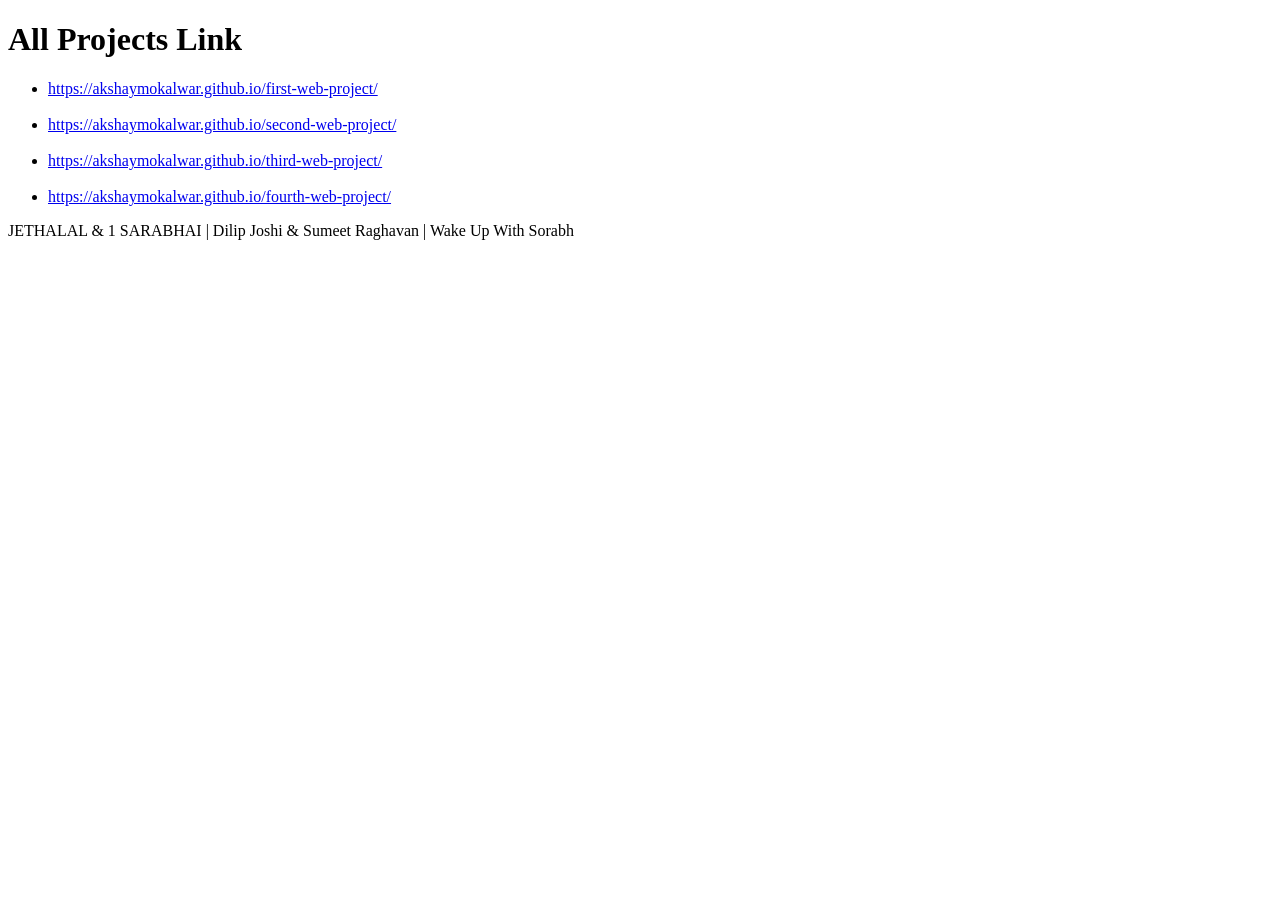
==== index.html @ 81e4a9da "Update index.html" ====
<!DOCTYPE html>
<html>
<head>
	<title>All Project Link</title>
</head>
<body>
<h1>All Projects Link</h1>
<ul>
	<li><a href="first-web-project/">https://akshaymokalwar.github.io/first-web-project/</a></li><br>
	<li><a href="second-web-project/">https://akshaymokalwar.github.io/second-web-project/</a></li><br>
	<li><a href="Birthday Wish Web/">https://akshaymokalwar.github.io/third-web-project/</a></li><br>
	<li><a href="fourth/">https://akshaymokalwar.github.io/fourth-web-project/</a></li>
</ul>
	
	
JETHALAL & 1 SARABHAI | Dilip Joshi & Sumeet Raghavan | Wake Up With Sorabh
</body>
</html>
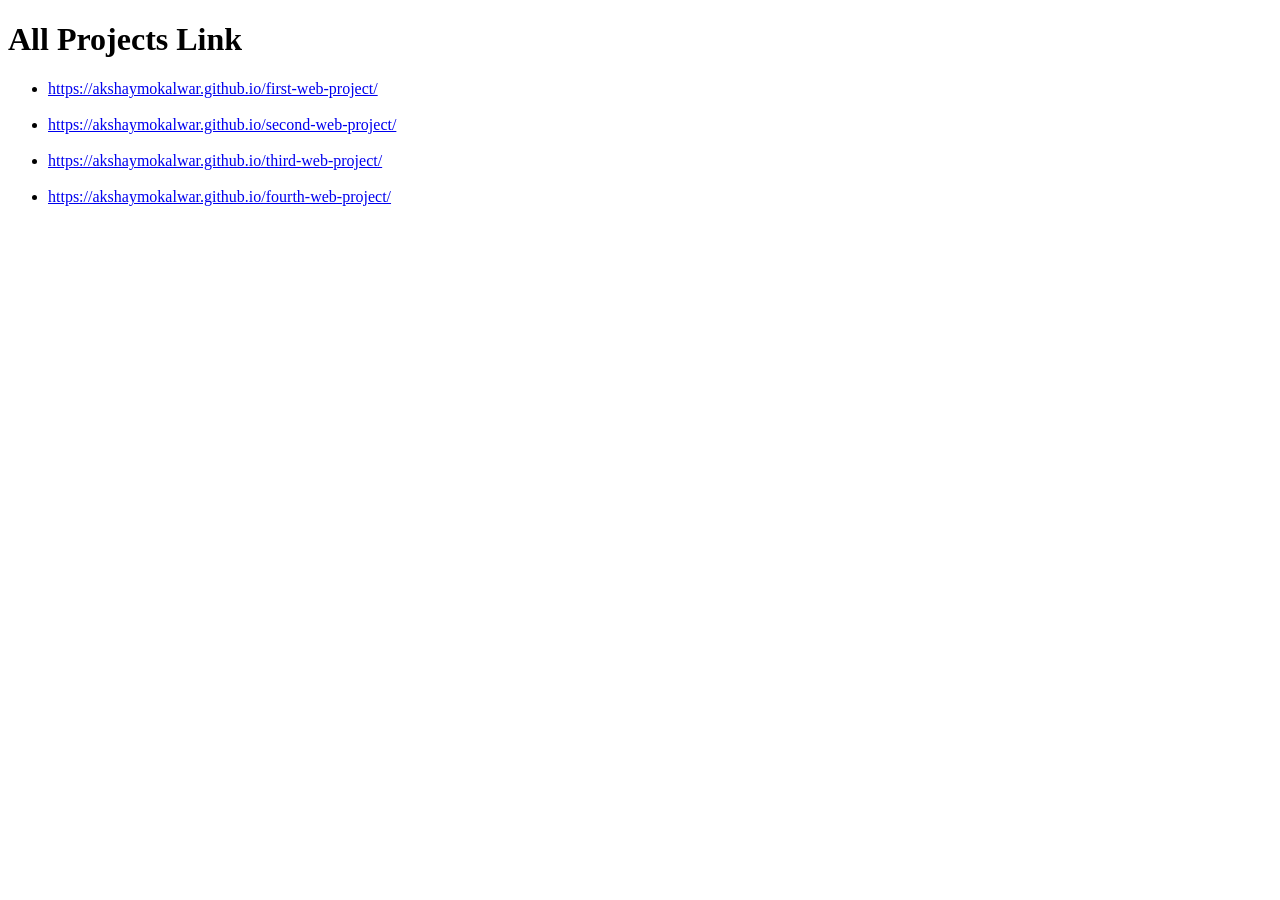
==== commit f0dc4ec8: "Update index.html" ====
--- a/index.html
+++ b/index.html
@@ -13,6 +13,6 @@
 </ul>
 	
 	
-JETHALAL & 1 SARABHAI | Dilip Joshi & Sumeet Raghavan | Wake Up With Sorabh
+<script type="text/javascript">amzn_assoc_ad_type ="responsive_search_widget"; amzn_assoc_tracking_id ="akshaymo99-21"; amzn_assoc_marketplace ="amazon"; amzn_assoc_region ="IN"; amzn_assoc_placement =""; amzn_assoc_search_type = "search_widget";amzn_assoc_width ="336"; amzn_assoc_height ="280"; amzn_assoc_default_search_category =""; amzn_assoc_default_search_key ="";amzn_assoc_theme ="light"; amzn_assoc_bg_color ="FFFFFF"; </script><script src="//z-in.amazon-adsystem.com/widgets/q?ServiceVersion=20070822&Operation=GetScript&ID=OneJS&WS=1&Marketplace=IN"></script>
 </body>
 </html>
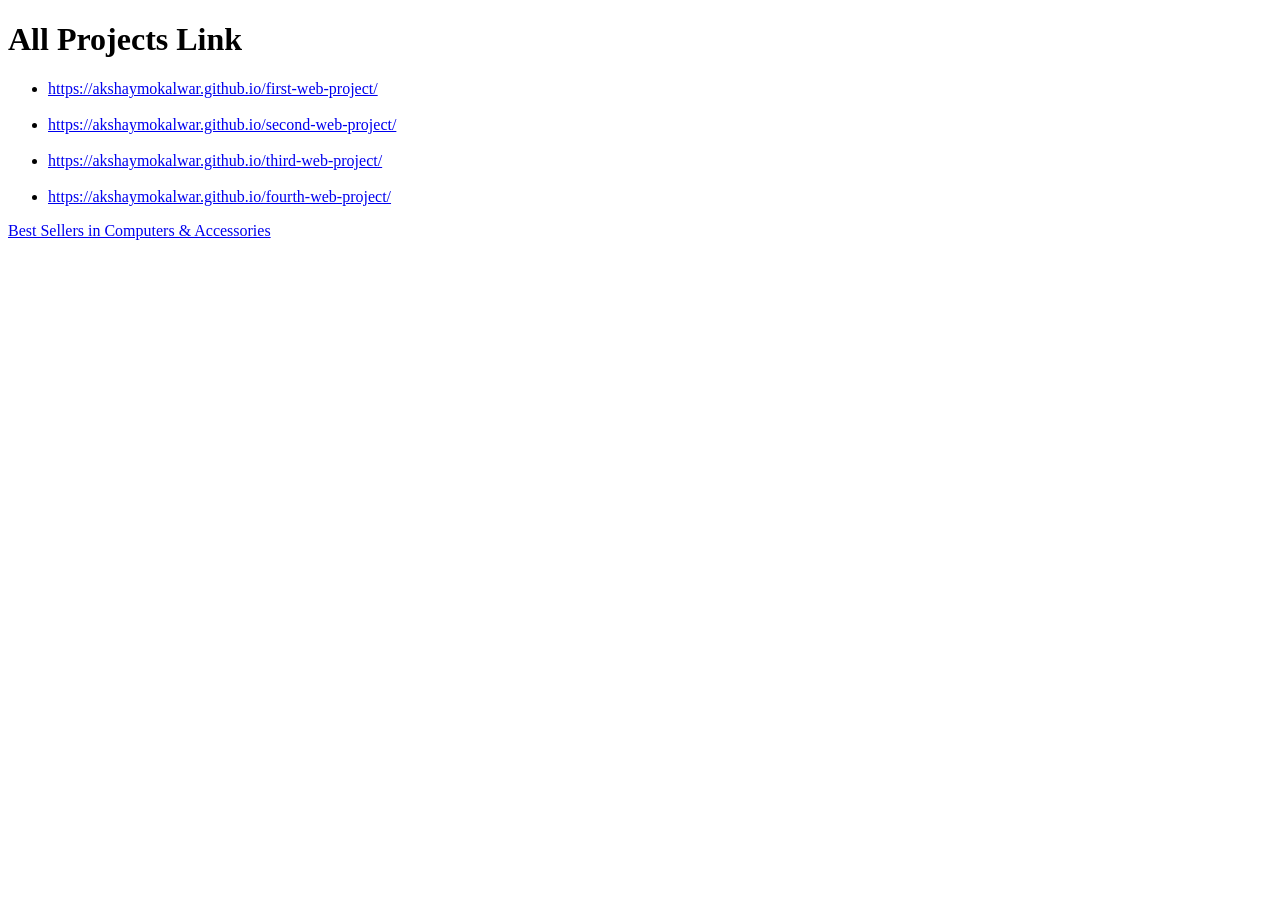
==== commit cbe45e49: "Update index.html" ====
--- a/index.html
+++ b/index.html
@@ -14,5 +14,7 @@
 	
 	
 <script type="text/javascript">amzn_assoc_ad_type ="responsive_search_widget"; amzn_assoc_tracking_id ="akshaymo99-21"; amzn_assoc_marketplace ="amazon"; amzn_assoc_region ="IN"; amzn_assoc_placement =""; amzn_assoc_search_type = "search_widget";amzn_assoc_width ="336"; amzn_assoc_height ="280"; amzn_assoc_default_search_category =""; amzn_assoc_default_search_key ="";amzn_assoc_theme ="light"; amzn_assoc_bg_color ="FFFFFF"; </script><script src="//z-in.amazon-adsystem.com/widgets/q?ServiceVersion=20070822&Operation=GetScript&ID=OneJS&WS=1&Marketplace=IN"></script>
+	
+	<a target="_blank" href="https://www.amazon.in/gp/bestsellers/computers?_encoding=UTF8&linkCode=ib1&tag=akshaymo99-21&linkId=3f04cf891a0a4906c9dbadaac84e19d0&ref_=ihub_curatedcontent_f4fbaaa8-a059-47a9-b961-32aae09d16e8">Best Sellers in Computers & Accessories</a><img src="//ir-in.amazon-adsystem.com/e/ir?t=akshaymo99-21&l=ib1&o=31" width="1" height="1" border="0" alt="" style="border:none !important; margin:0px !important;" />
 </body>
 </html>
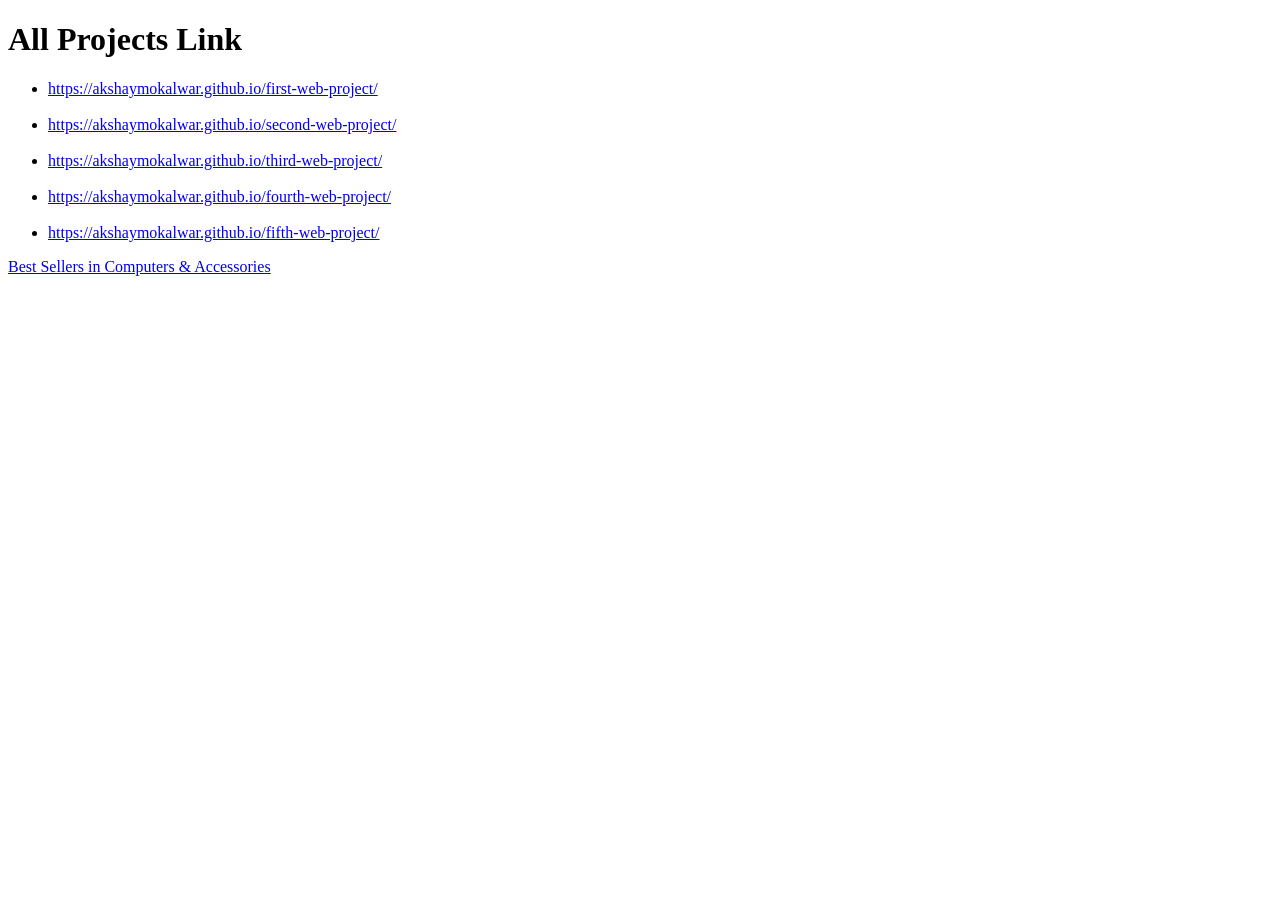
==== commit 8233a1f7: "Update index.html" ====
--- a/index.html
+++ b/index.html
@@ -9,7 +9,8 @@
 	<li><a href="first-web-project/">https://akshaymokalwar.github.io/first-web-project/</a></li><br>
 	<li><a href="second-web-project/">https://akshaymokalwar.github.io/second-web-project/</a></li><br>
 	<li><a href="Birthday Wish Web/">https://akshaymokalwar.github.io/third-web-project/</a></li><br>
-	<li><a href="fourth/">https://akshaymokalwar.github.io/fourth-web-project/</a></li>
+	<li><a href="fourth/">https://akshaymokalwar.github.io/fourth-web-project/</a></li><br>
+	<li><a href="fifth-web-project/">https://akshaymokalwar.github.io/fifth-web-project/</a></li>
 </ul>
 	
 	
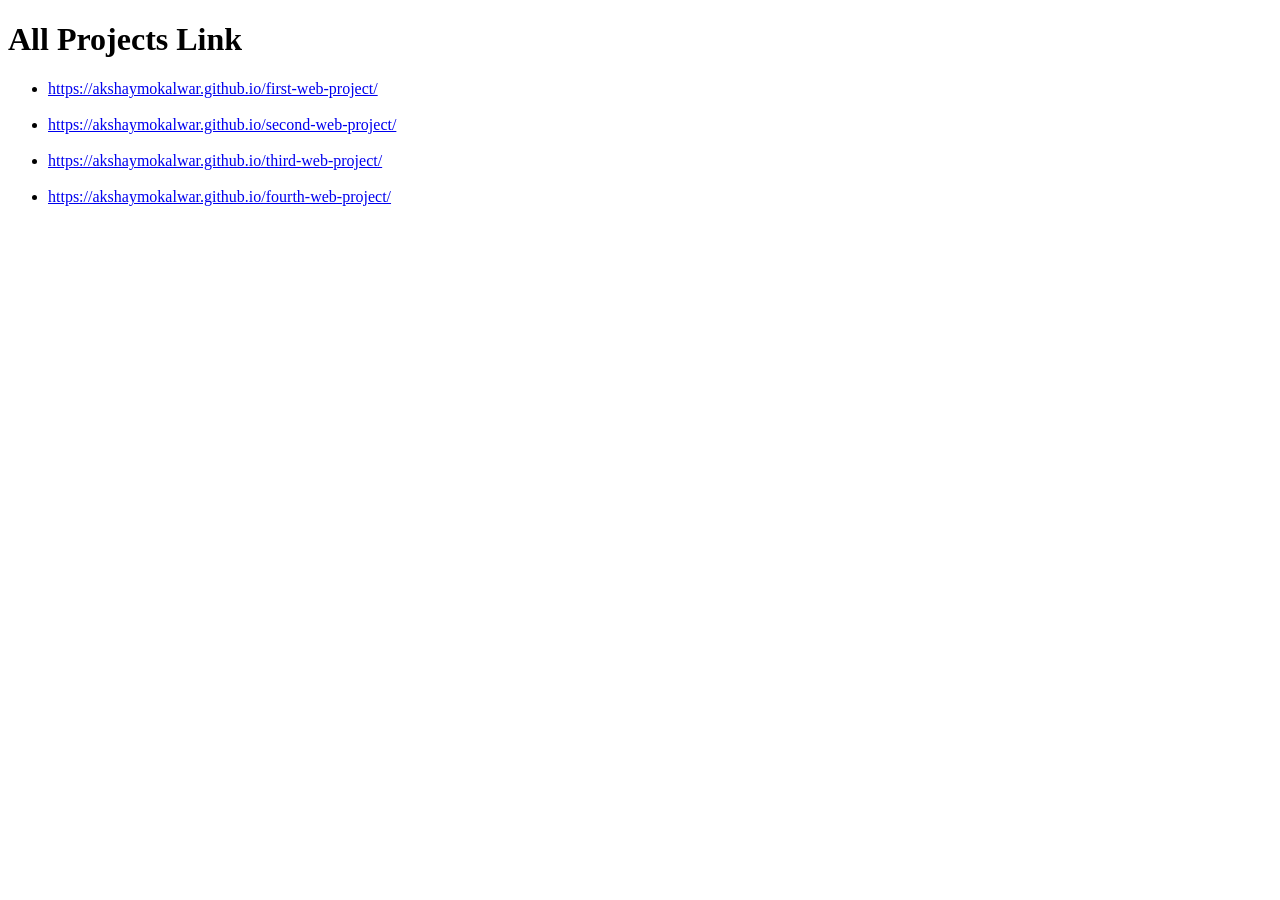
==== commit 4c547fd6: "dj dj" ====
--- a/index.html
+++ b/index.html
@@ -1,7 +1,7 @@
-<!DOCTYPE html>
+ <!DOCTYPE html>
 <html>
 <head>
-	<title>All Project Link</title>
+	<title>All Merge Django Link</title>
 </head>
 <body>
 <h1>All Projects Link</h1>
@@ -9,13 +9,7 @@
 	<li><a href="first-web-project/">https://akshaymokalwar.github.io/first-web-project/</a></li><br>
 	<li><a href="second-web-project/">https://akshaymokalwar.github.io/second-web-project/</a></li><br>
 	<li><a href="Birthday Wish Web/">https://akshaymokalwar.github.io/third-web-project/</a></li><br>
-	<li><a href="fourth/">https://akshaymokalwar.github.io/fourth-web-project/</a></li><br>
-	<li><a href="fifth-web-project/">https://akshaymokalwar.github.io/fifth-web-project/</a></li>
+	<li><a href="fourth/">https://akshaymokalwar.github.io/fourth-web-project/</a></li>
 </ul>
-	
-	
-<script type="text/javascript">amzn_assoc_ad_type ="responsive_search_widget"; amzn_assoc_tracking_id ="akshaymo99-21"; amzn_assoc_marketplace ="amazon"; amzn_assoc_region ="IN"; amzn_assoc_placement =""; amzn_assoc_search_type = "search_widget";amzn_assoc_width ="336"; amzn_assoc_height ="280"; amzn_assoc_default_search_category =""; amzn_assoc_default_search_key ="";amzn_assoc_theme ="light"; amzn_assoc_bg_color ="FFFFFF"; </script><script src="//z-in.amazon-adsystem.com/widgets/q?ServiceVersion=20070822&Operation=GetScript&ID=OneJS&WS=1&Marketplace=IN"></script>
-	
-	<a target="_blank" href="https://www.amazon.in/gp/bestsellers/computers?_encoding=UTF8&linkCode=ib1&tag=akshaymo99-21&linkId=3f04cf891a0a4906c9dbadaac84e19d0&ref_=ihub_curatedcontent_f4fbaaa8-a059-47a9-b961-32aae09d16e8">Best Sellers in Computers & Accessories</a><img src="//ir-in.amazon-adsystem.com/e/ir?t=akshaymo99-21&l=ib1&o=31" width="1" height="1" border="0" alt="" style="border:none !important; margin:0px !important;" />
 </body>
 </html>
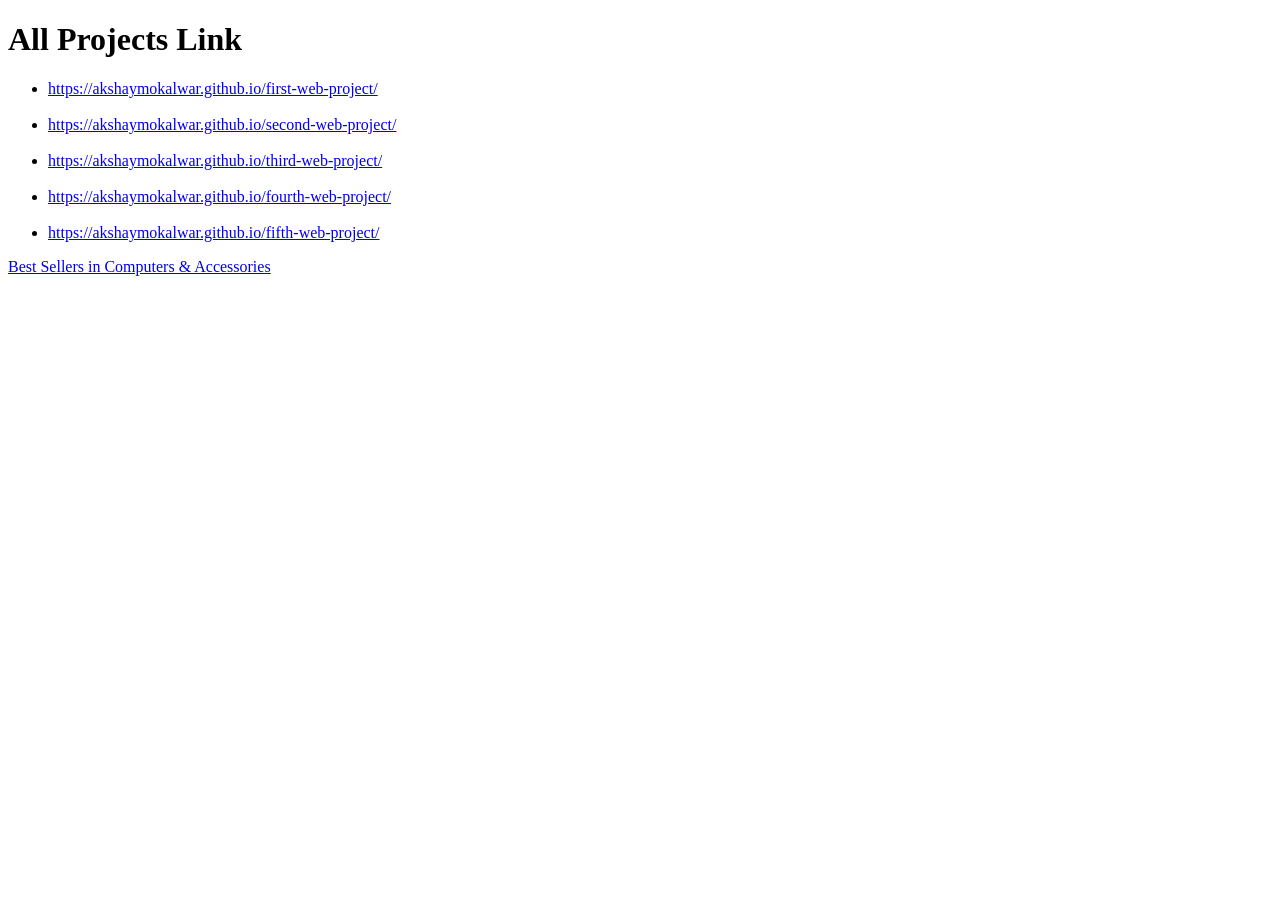
==== commit c6125716: "AdSense added" ====
--- a/index.html
+++ b/index.html
@@ -1,7 +1,9 @@
- <!DOCTYPE html>
+<!DOCTYPE html>
 <html>
 <head>
-	<title>All Merge Django Link</title>
+	<title>All Project Link</title>
+<script async src="https://pagead2.googlesyndication.com/pagead/js/adsbygoogle.js?client=ca-pub-8165184847022503"
+     crossorigin="anonymous"></script>
 </head>
 <body>
 <h1>All Projects Link</h1>
@@ -9,7 +11,13 @@
 	<li><a href="first-web-project/">https://akshaymokalwar.github.io/first-web-project/</a></li><br>
 	<li><a href="second-web-project/">https://akshaymokalwar.github.io/second-web-project/</a></li><br>
 	<li><a href="Birthday Wish Web/">https://akshaymokalwar.github.io/third-web-project/</a></li><br>
-	<li><a href="fourth/">https://akshaymokalwar.github.io/fourth-web-project/</a></li>
+	<li><a href="fourth/">https://akshaymokalwar.github.io/fourth-web-project/</a></li><br>
+	<li><a href="fifth-web-project/">https://akshaymokalwar.github.io/fifth-web-project/</a></li>
 </ul>
+	
+	
+<script type="text/javascript">amzn_assoc_ad_type ="responsive_search_widget"; amzn_assoc_tracking_id ="akshaymo99-21"; amzn_assoc_marketplace ="amazon"; amzn_assoc_region ="IN"; amzn_assoc_placement =""; amzn_assoc_search_type = "search_widget";amzn_assoc_width ="336"; amzn_assoc_height ="280"; amzn_assoc_default_search_category =""; amzn_assoc_default_search_key ="";amzn_assoc_theme ="light"; amzn_assoc_bg_color ="FFFFFF"; </script><script src="//z-in.amazon-adsystem.com/widgets/q?ServiceVersion=20070822&Operation=GetScript&ID=OneJS&WS=1&Marketplace=IN"></script>
+	
+	<a target="_blank" href="https://www.amazon.in/gp/bestsellers/computers?_encoding=UTF8&linkCode=ib1&tag=akshaymo99-21&linkId=3f04cf891a0a4906c9dbadaac84e19d0&ref_=ihub_curatedcontent_f4fbaaa8-a059-47a9-b961-32aae09d16e8">Best Sellers in Computers & Accessories</a><img src="//ir-in.amazon-adsystem.com/e/ir?t=akshaymo99-21&l=ib1&o=31" width="1" height="1" border="0" alt="" style="border:none !important; margin:0px !important;" />
 </body>
 </html>
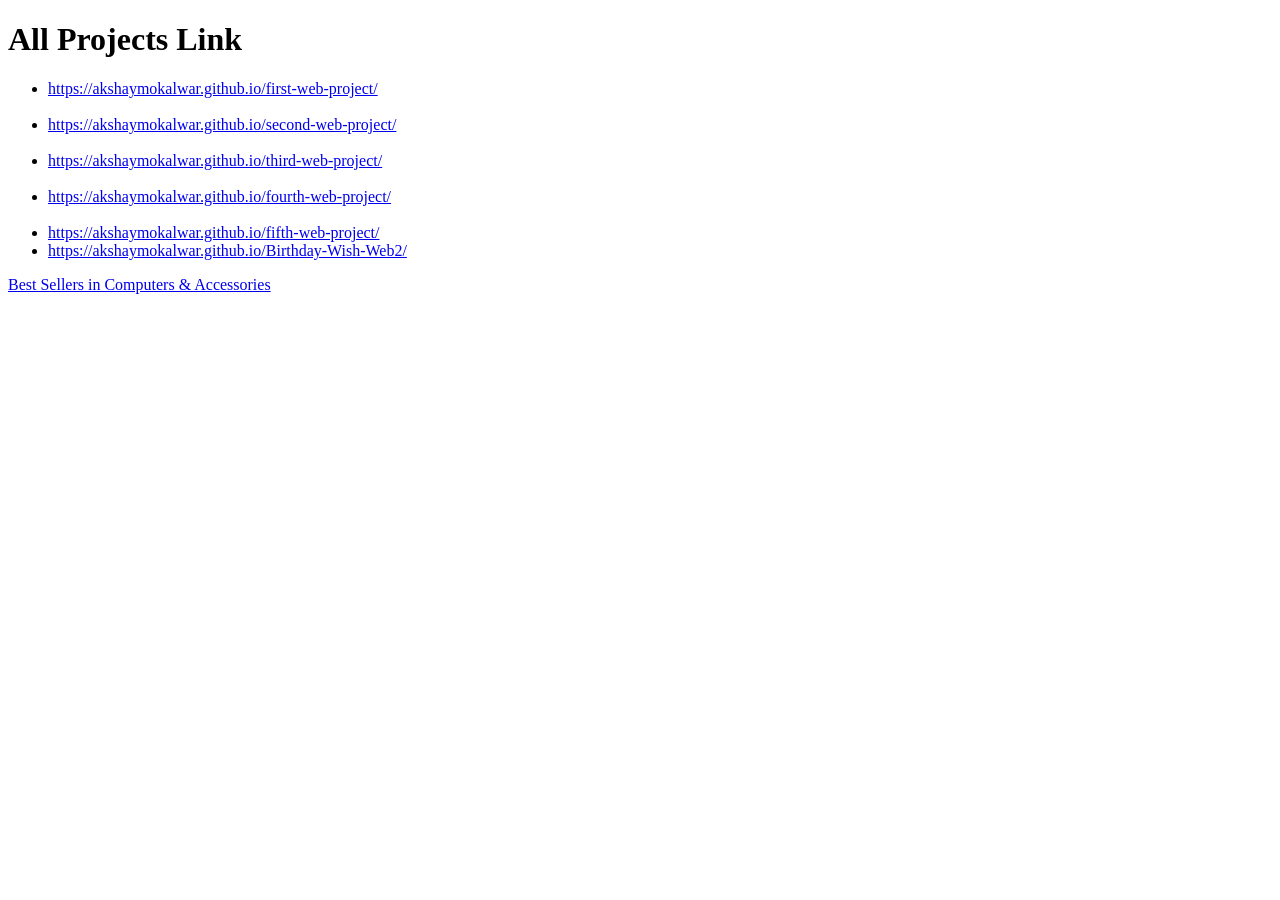
==== commit 135c022e: "first commit" ====
--- a/index.html
+++ b/index.html
@@ -13,6 +13,7 @@
 	<li><a href="Birthday Wish Web/">https://akshaymokalwar.github.io/third-web-project/</a></li><br>
 	<li><a href="fourth/">https://akshaymokalwar.github.io/fourth-web-project/</a></li><br>
 	<li><a href="fifth-web-project/">https://akshaymokalwar.github.io/fifth-web-project/</a></li>
+	<li><a href="Birthday Wish Web 2/">https://akshaymokalwar.github.io/Birthday-Wish-Web2/</a></li>
 </ul>
 	
 	
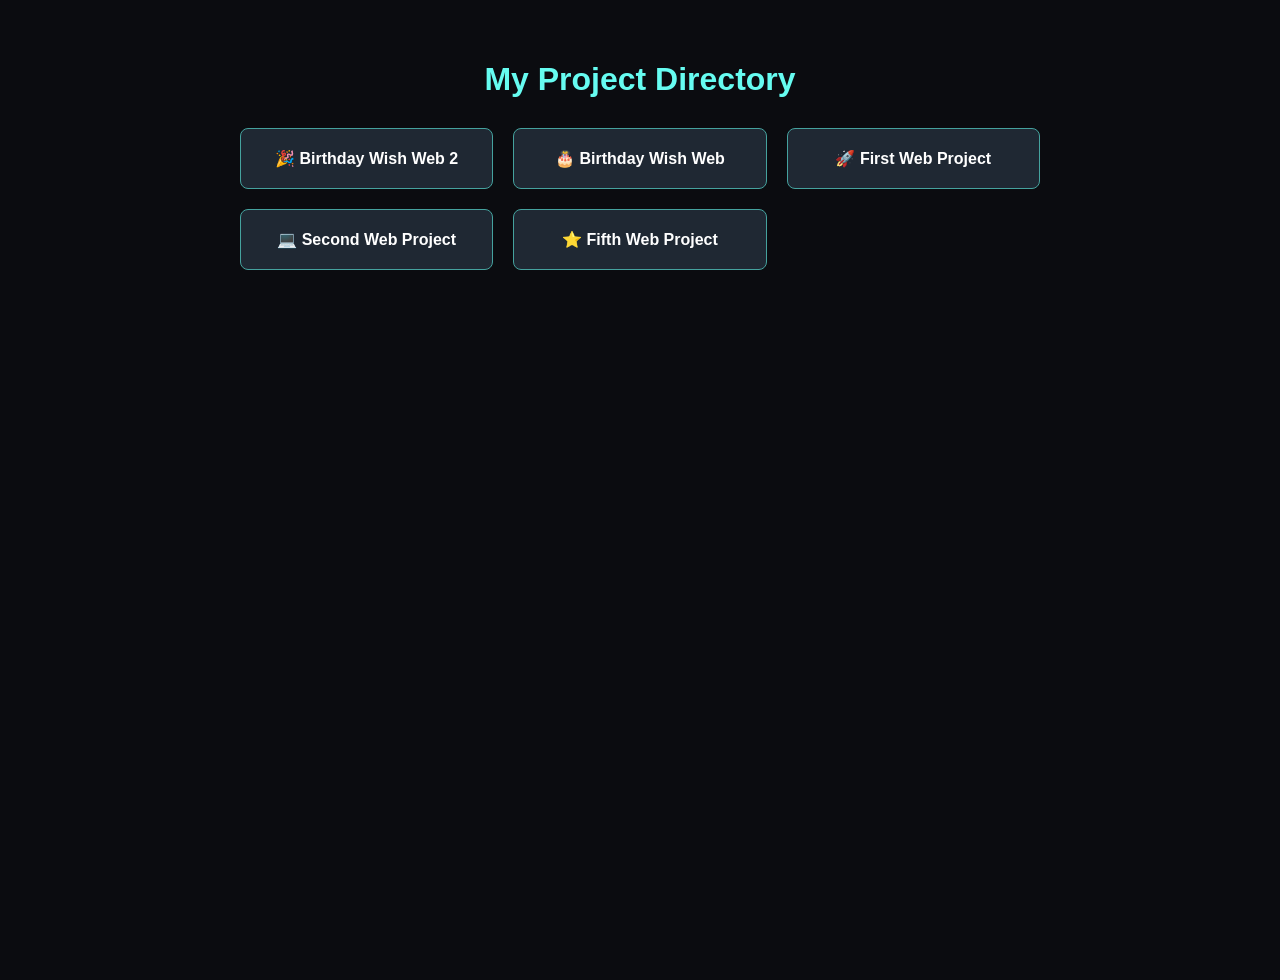
==== commit 36b84608: "Fix absolute paths and add multi-project directory" ====
--- a/index.html
+++ b/index.html
@@ -1,24 +1,56 @@
 <!DOCTYPE html>
-<html>
+<html lang="en">
 <head>
-	<title>All Project Link</title>
-<script async src="https://pagead2.googlesyndication.com/pagead/js/adsbygoogle.js?client=ca-pub-8165184847022503"
-     crossorigin="anonymous"></script>
+    <meta charset="UTF-8">
+    <meta name="viewport" content="width=device-width, initial-scale=1.0">
+    <title>Akshay Mokalwar - Project Portfolio</title>
+    <style>
+        body {
+            font-family: 'Segoe UI', Tahoma, Geneva, Verdana, sans-serif;
+            background-color: #0b0c10;
+            color: #c5c6c7;
+            display: flex;
+            flex-direction: column;
+            align-items: center;
+            min-height: 100vh;
+            margin: 0;
+            padding: 40px 20px;
+        }
+        h1 { color: #66fcf1; margin-bottom: 30px; }
+        .project-grid {
+            display: grid;
+            grid-template-columns: repeat(auto-fit, minmax(250px, 1fr));
+            gap: 20px;
+            width: 100%;
+            max-width: 800px;
+        }
+        .project-card {
+            background: #1f2833;
+            border: 1px solid #45a29e;
+            border-radius: 8px;
+            padding: 20px;
+            text-align: center;
+            text-decoration: none;
+            color: #ffffff;
+            font-weight: bold;
+            transition: transform 0.2s, box-shadow 0.2s;
+        }
+        .project-card:hover {
+            transform: translateY(-5px);
+            box-shadow: 0 5px 15px rgba(102, 252, 241, 0.4);
+            border-color: #66fcf1;
+        }
+    </style>
 </head>
 <body>
-<h1>All Projects Link</h1>
-<ul>
-	<li><a href="first-web-project/">https://akshaymokalwar.github.io/first-web-project/</a></li><br>
-	<li><a href="second-web-project/">https://akshaymokalwar.github.io/second-web-project/</a></li><br>
-	<li><a href="Birthday Wish Web/">https://akshaymokalwar.github.io/third-web-project/</a></li><br>
-	<li><a href="fourth/">https://akshaymokalwar.github.io/fourth-web-project/</a></li><br>
-	<li><a href="fifth-web-project/">https://akshaymokalwar.github.io/fifth-web-project/</a></li>
-	<li><a href="Birthday Wish Web 2/">https://akshaymokalwar.github.io/Birthday-Wish-Web2/</a></li>
-</ul>
-	
-	
-<script type="text/javascript">amzn_assoc_ad_type ="responsive_search_widget"; amzn_assoc_tracking_id ="akshaymo99-21"; amzn_assoc_marketplace ="amazon"; amzn_assoc_region ="IN"; amzn_assoc_placement =""; amzn_assoc_search_type = "search_widget";amzn_assoc_width ="336"; amzn_assoc_height ="280"; amzn_assoc_default_search_category =""; amzn_assoc_default_search_key ="";amzn_assoc_theme ="light"; amzn_assoc_bg_color ="FFFFFF"; </script><script src="//z-in.amazon-adsystem.com/widgets/q?ServiceVersion=20070822&Operation=GetScript&ID=OneJS&WS=1&Marketplace=IN"></script>
-	
-	<a target="_blank" href="https://www.amazon.in/gp/bestsellers/computers?_encoding=UTF8&linkCode=ib1&tag=akshaymo99-21&linkId=3f04cf891a0a4906c9dbadaac84e19d0&ref_=ihub_curatedcontent_f4fbaaa8-a059-47a9-b961-32aae09d16e8">Best Sellers in Computers & Accessories</a><img src="//ir-in.amazon-adsystem.com/e/ir?t=akshaymo99-21&l=ib1&o=31" width="1" height="1" border="0" alt="" style="border:none !important; margin:0px !important;" />
+    <h1>My Project Directory</h1>
+    <div class="project-grid">
+        <!-- Relative paths to folder projects -->
+        <a class="project-card" href="Birthday Wish Web 2/index.html">🎉 Birthday Wish Web 2</a>
+        <a class="project-card" href="Birthday Wish Web/index.html">🎂 Birthday Wish Web</a>
+        <a class="project-card" href="first-web-project/index.html">🚀 First Web Project</a>
+        <a class="project-card" href="second-web-project/index.html">💻 Second Web Project</a>
+        <a class="project-card" href="fifth-web-project/index.html">⭐ Fifth Web Project</a>
+    </div>
 </body>
-</html>
+</html>
